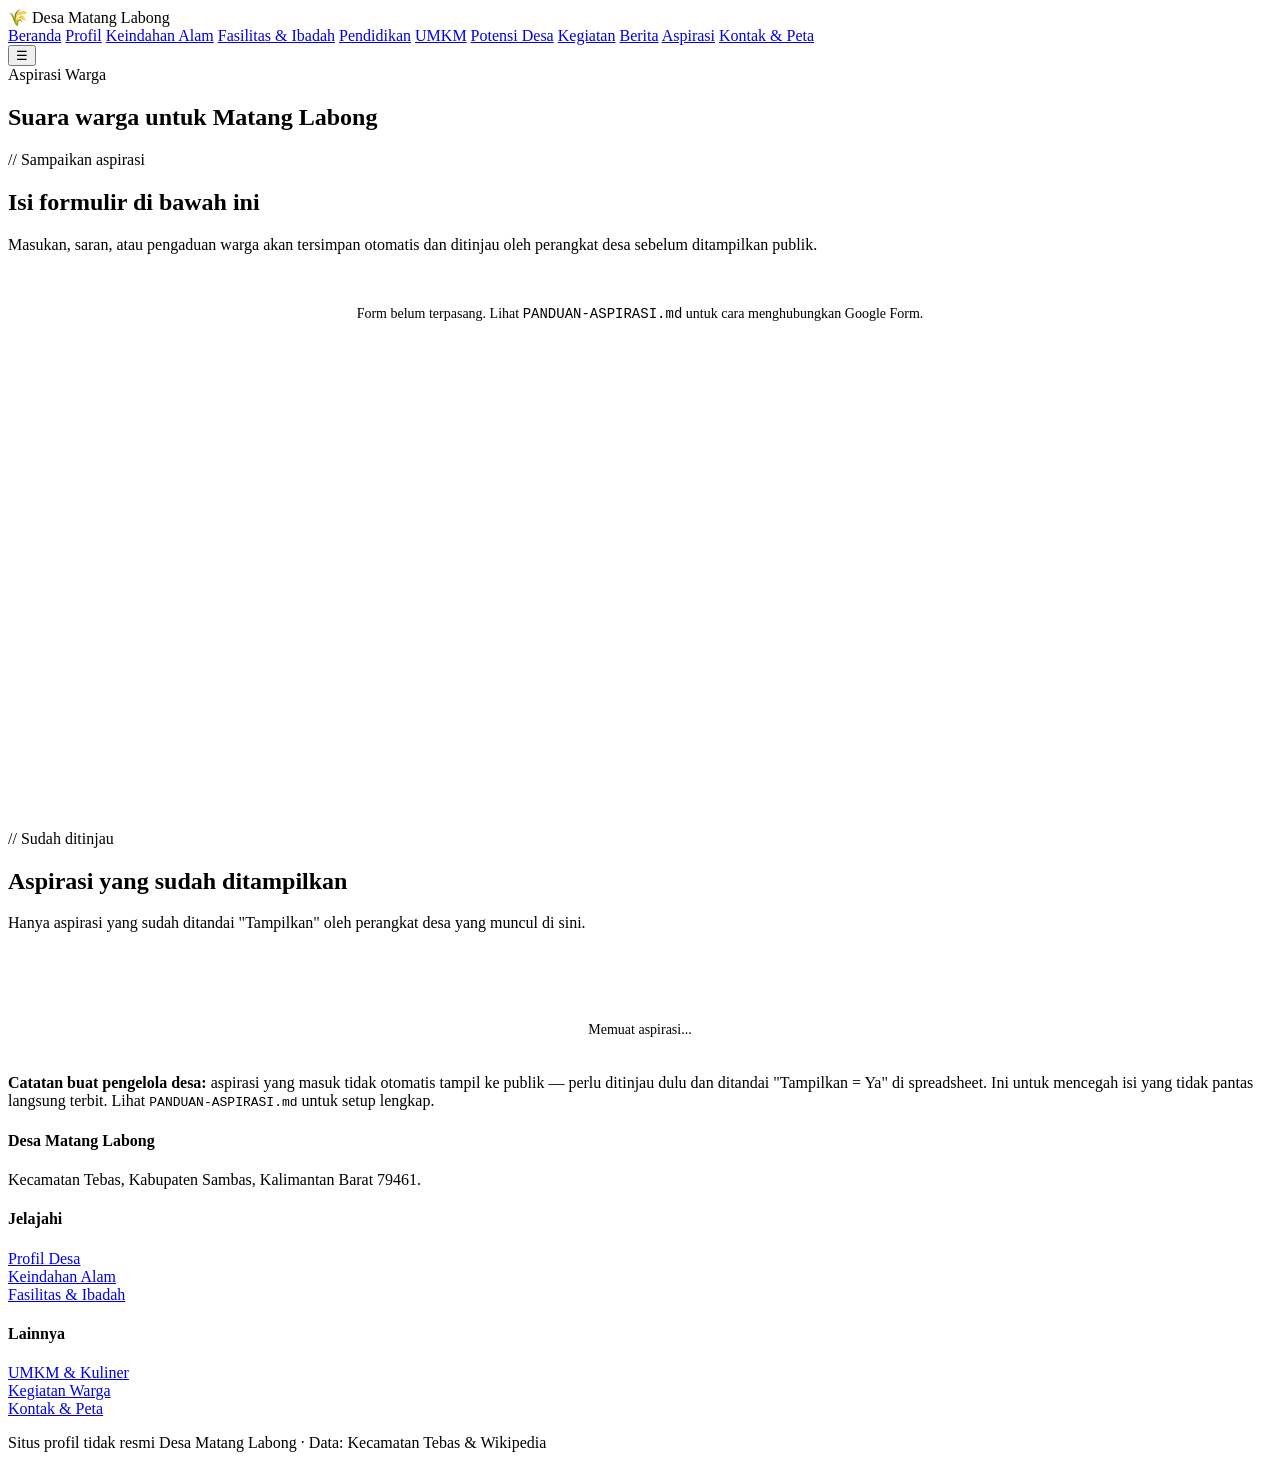
==== aspirasi.html @ 997952d2 "Add files via upload" ====
<!DOCTYPE html>
<html lang="id">
<head>
<meta charset="UTF-8">
<meta name="viewport" content="width=device-width, initial-scale=1.0">
<title>Aspirasi Warga — Desa Matang Labong</title>
<meta name="description" content="Sampaikan aspirasi, masukan, atau pengaduan untuk Desa Matang Labong.">
<link rel="preconnect" href="https://fonts.googleapis.com">
<link href="https://fonts.googleapis.com/css2?family=Arvo:wght@400;700&family=Mulish:wght@400;500;600;700;800&family=IBM+Plex+Mono:wght@400;500;600&display=swap" rel="stylesheet">
<link rel="stylesheet" href="assets/style.css">
<style>
  .form-embed{
    width:100%; min-height:560px; border:1px solid var(--line); border-radius:var(--radius);
    overflow:hidden; box-shadow:var(--shadow); background:var(--surface);
  }
  .form-embed iframe{ width:100%; height:560px; border:0; display:block; }
  .aspirasi-card{
    background:var(--surface); border:1px solid var(--line); border-radius:var(--radius);
    padding:20px; box-shadow:var(--shadow); margin-bottom:16px;
    transition:transform .25s ease, box-shadow .25s ease;
  }
  .aspirasi-card:hover{ transform:translateY(-4px); box-shadow:0 18px 34px rgba(43,74,46,0.2); }
  .aspirasi-meta{ display:flex; gap:8px; align-items:center; flex-wrap:wrap; }
  .aspirasi-date{ font-family:var(--mono); font-size:11px; color:var(--rust); font-weight:600; text-transform:uppercase; }
  .aspirasi-cat{
    font-family:var(--mono); font-size:10px; font-weight:700; background:var(--paper-2); color:var(--green-deep);
    padding:3px 9px; border-radius:20px; text-transform:uppercase;
  }
  .aspirasi-name{ font-family:var(--display); font-size:16px; color:var(--green-deep); font-weight:700; margin-top:8px; }
  .aspirasi-body{ color:var(--muted); font-size:14px; margin-top:6px; white-space:pre-line; }
  .aspirasi-state{ text-align:center; padding:36px 20px; color:var(--muted); font-size:14px; }
  .aspirasi-state .spinner{
    width:26px; height:26px; border:3px solid var(--line); border-top-color:var(--rust);
    border-radius:50%; margin:0 auto 12px; animation:spin 0.8s linear infinite;
  }
  @keyframes spin{ to{ transform:rotate(360deg); } }
  @media (prefers-reduced-motion: reduce){ .aspirasi-state .spinner{ animation:none; } }
</style>
</head>
<body>
<div class="bg-texture" aria-hidden="true"></div>

<header class="navbar">
  <div class="nav-inner">
    <div class="brand"><span class="leaf">🌾</span> Desa Matang Labong</div>
    <nav class="links" id="navLinks">
      <a href="index.html">Beranda</a>
      <a href="profil.html">Profil</a>
      <a href="keindahan.html">Keindahan Alam</a>
      <a href="fasilitas.html">Fasilitas &amp; Ibadah</a>
      <a href="pendidikan.html">Pendidikan</a>
      <a href="umkm.html">UMKM</a>
      <a href="potensi.html">Potensi Desa</a>
      <a href="kegiatan.html">Kegiatan</a>
      <a href="berita.html">Berita</a>
      <a href="aspirasi.html" class="active">Aspirasi</a>
      <a href="kontak.html">Kontak &amp; Peta</a>
    </nav>
    <button class="menu-btn" id="menuBtn" aria-label="Buka menu">☰</button>
  </div>
</header>

<section class="hero small" style="background-image:url('assets/kantor-desa.jpg');">
  <div class="hero-inner">
    <div class="hero-kicker">Aspirasi Warga</div>
    <h1>Suara warga untuk Matang Labong</h1>
  </div>
</section>

<section>
  <div class="wrap reveal">
    <div class="section-head">
      <div class="eyebrow">// Sampaikan aspirasi</div>
      <h2 class="title">Isi formulir di bawah ini</h2>
      <p class="section-sub">Masukan, saran, atau pengaduan warga akan tersimpan otomatis dan ditinjau oleh perangkat desa sebelum ditampilkan publik.</p>
    </div>

    <div class="form-embed" id="formEmbedWrap">
      <div class="aspirasi-state">
        Form belum terpasang. Lihat <code>PANDUAN-ASPIRASI.md</code> untuk cara menghubungkan Google Form.
      </div>
    </div>
  </div>
</section>

<section style="padding-top:0;">
  <div class="wrap reveal">
    <div class="section-head">
      <div class="eyebrow">// Sudah ditinjau</div>
      <h2 class="title">Aspirasi yang sudah ditampilkan</h2>
      <p class="section-sub">Hanya aspirasi yang sudah ditandai "Tampilkan" oleh perangkat desa yang muncul di sini.</p>
    </div>

    <div id="aspirasiList">
      <div class="aspirasi-state">
        <div class="spinner"></div>
        Memuat aspirasi...
      </div>
    </div>
  </div>
</section>

<section style="padding-top:0;">
  <div class="wrap reveal">
    <div class="note-box">
      <b>Catatan buat pengelola desa:</b> aspirasi yang masuk tidak otomatis tampil ke publik — perlu ditinjau dulu dan ditandai "Tampilkan = Ya" di spreadsheet. Ini untuk mencegah isi yang tidak pantas langsung terbit. Lihat <code>PANDUAN-ASPIRASI.md</code> untuk setup lengkap.
    </div>
  </div>
</section>

<footer>
  <div class="wrap footer-grid">
    <div>
      <h4>Desa Matang Labong</h4>
      <p>Kecamatan Tebas, Kabupaten Sambas, Kalimantan Barat 79461.</p>
    </div>
    <div>
      <h4>Jelajahi</h4>
      <p><a href="profil.html">Profil Desa</a><br><a href="keindahan.html">Keindahan Alam</a><br><a href="fasilitas.html">Fasilitas &amp; Ibadah</a></p>
    </div>
    <div>
      <h4>Lainnya</h4>
      <p><a href="umkm.html">UMKM &amp; Kuliner</a><br><a href="kegiatan.html">Kegiatan Warga</a><br><a href="kontak.html">Kontak &amp; Peta</a></p>
    </div>
  </div>
  <div class="footer-bottom">Situs profil tidak resmi Desa Matang Labong · Data: Kecamatan Tebas &amp; Wikipedia</div>
</footer>

<script src="assets/main.js"></script>
<script src="assets/aspirasi.js"></script>
</body>
</html>
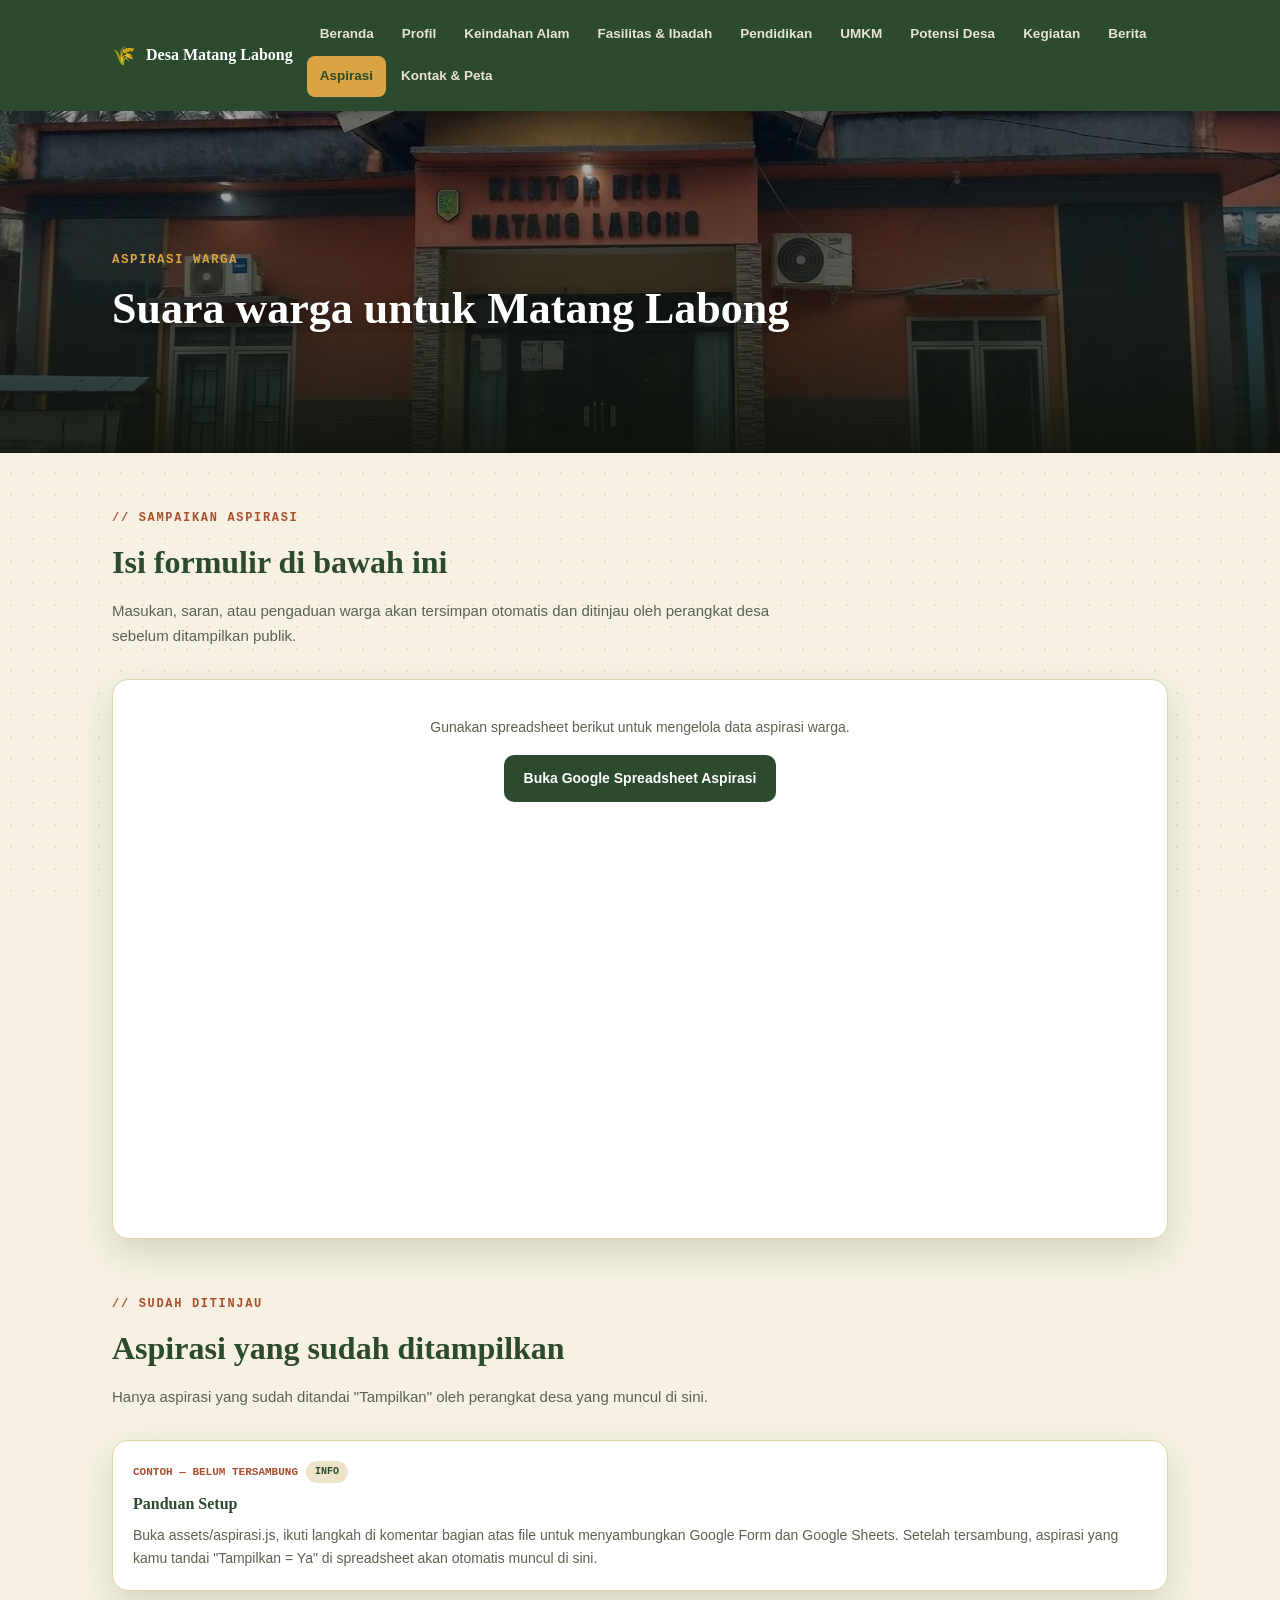
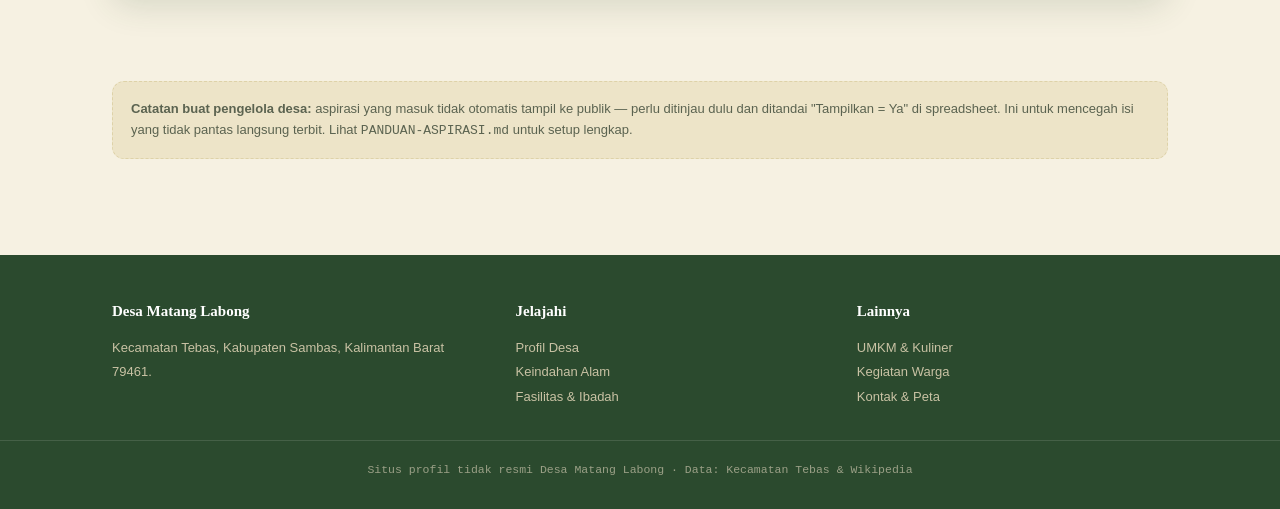
==== commit fa39fc3a: "Rename aspirasi_baru.html to aspirasi.html" ====
--- a/aspirasi.html
+++ b/aspirasi.html
@@ -77,7 +77,12 @@
 
     <div class="form-embed" id="formEmbedWrap">
       <div class="aspirasi-state">
-        Form belum terpasang. Lihat <code>PANDUAN-ASPIRASI.md</code> untuk cara menghubungkan Google Form.
+        <p style="margin-bottom:16px;">Gunakan spreadsheet berikut untuk mengelola data aspirasi warga.</p>
+        <a href="https://docs.google.com/spreadsheets/d/1eP-ZdWYsu3sFUCwNhureog4_S1X55Tnd3Fib_TiGa-k/edit?usp=drivesdk"
+           target="_blank" rel="noopener noreferrer"
+           style="display:inline-block;padding:12px 20px;background:var(--green-deep);color:#fff;border-radius:10px;text-decoration:none;font-weight:700;">
+          Buka Google Spreadsheet Aspirasi
+        </a>
       </div>
     </div>
   </div>
--- a/assets/style.css
+++ b/assets/style.css
@@ -0,0 +1,310 @@
+/* ===========================================================
+   Desa Matang Labong — shared stylesheet
+   Signature: "papan penunjuk" (signpost board) cards, echoing
+   the hand-painted signboards seen throughout the village.
+   =========================================================== */
+
+:root{
+  --paper:#F6F1E2;
+  --paper-2:#EDE4C8;
+  --surface:#FFFFFF;
+  --ink:#23301D;
+  --muted:#5B6350;
+  --green-deep:#2B4A2E;
+  --green-mid:#4B7A45;
+  --rust:#A9502E;
+  --gold:#D9A441;
+  --river:#7C6A4E;
+  --line:#DED2A8;
+  --shadow:0 14px 34px rgba(43,74,46,0.16);
+  --radius:16px;
+  --display:'Arvo', serif;
+  --body:'Mulish', sans-serif;
+  --mono:'IBM Plex Mono', monospace;
+}
+
+*{box-sizing:border-box; margin:0; padding:0;}
+html{scroll-behavior:smooth;}
+body{
+  background:var(--paper);
+  color:var(--ink);
+  font-family:var(--body);
+  line-height:1.65;
+  overflow-x:hidden;
+}
+@media (prefers-reduced-motion: reduce){
+  *{animation-duration:0.001ms !important; animation-iteration-count:1 !important; transition-duration:0.001ms !important; scroll-behavior:auto !important;}
+}
+a{color:inherit; text-decoration:none;}
+img{max-width:100%; display:block;}
+.wrap{max-width:1100px; margin:0 auto; padding:0 22px;}
+button{font-family:inherit; cursor:pointer;}
+ul{list-style:none;}
+
+/* subtle woven-paper texture */
+.bg-texture{
+  position:fixed; inset:0; z-index:-1; opacity:0.5;
+  background-image:radial-gradient(var(--line) 1px, transparent 1px);
+  background-size:22px 22px;
+}
+
+/* ===== NAVBAR (wooden plank strip) ===== */
+header.navbar{
+  position:sticky; top:0; z-index:100;
+  background:var(--green-deep);
+  box-shadow:0 4px 14px rgba(0,0,0,0.18);
+}
+.nav-inner{
+  max-width:1100px; margin:0 auto; padding:14px 22px;
+  display:flex; align-items:center; justify-content:space-between; gap:14px;
+}
+.brand{
+  display:flex; align-items:center; gap:10px;
+  font-family:var(--display); font-weight:700; font-size:16px; color:#fff;
+  white-space:nowrap;
+}
+.brand .leaf{ font-size:19px; }
+nav.links{ display:flex; flex-wrap:wrap; gap:2px; }
+nav.links a{
+  padding:9px 13px; border-radius:8px; color:#E9E4CF;
+  font-size:13.5px; font-weight:700; transition:all .2s ease;
+}
+nav.links a:hover, nav.links a:focus-visible{ background:rgba(255,255,255,0.12); color:#fff; }
+nav.links a.active{ background:var(--gold); color:var(--green-deep); }
+.menu-btn{ display:none; background:none; border:none; color:#fff; font-size:22px; }
+
+@media (max-width:820px){
+  nav.links{
+    position:fixed; top:60px; left:0; right:0; z-index:99;
+    background:var(--green-deep); flex-direction:column; padding:8px 14px 16px;
+    transform:translateY(-130%); transition:transform .3s ease;
+  }
+  nav.links.open{ transform:translateY(0); }
+  nav.links a{ padding:12px 14px; }
+  .menu-btn{ display:block; }
+}
+
+/* ===== HERO ===== */
+.hero{
+  position:relative; min-height:88vh;
+  display:flex; align-items:flex-end;
+  background-size:cover; background-position:center;
+  overflow:hidden;
+}
+.hero-bg{
+  position:absolute; inset:-6%; background-size:cover; background-position:center;
+  will-change:transform; transform:scale(1.08);
+}
+.hero::after{
+  content:''; position:absolute; inset:0; z-index:0;
+  background:linear-gradient(180deg, rgba(19,26,17,0.25) 0%, rgba(19,26,17,0.55) 55%, rgba(15,20,13,0.92) 100%);
+}
+.hero-inner{ position:relative; z-index:1; padding:60px 22px 64px; max-width:1100px; margin:0 auto; width:100%; }
+.hero-kicker{
+  font-family:var(--mono); font-size:12.5px; letter-spacing:0.12em; text-transform:uppercase;
+  color:var(--gold); font-weight:600; margin-bottom:14px;
+  opacity:0; transform:translateY(14px);
+  animation:heroUp .8s cubic-bezier(.16,1,.3,1) .15s forwards;
+}
+.hero h1{
+  font-family:var(--display); font-weight:700; color:#fff;
+  font-size:clamp(34px,6.4vw,64px); line-height:1.08; max-width:820px;
+  text-shadow:0 4px 24px rgba(0,0,0,0.35);
+  overflow:hidden;
+}
+.hero h1 .line{
+  display:block; overflow:hidden;
+}
+.hero h1 .line span{
+  display:block; opacity:0; transform:translateY(110%);
+  animation:heroUp .9s cubic-bezier(.16,1,.3,1) forwards;
+}
+.hero h1 .line:nth-child(1) span{ animation-delay:.28s; }
+.hero h1 .line:nth-child(2) span{ animation-delay:.4s; }
+.hero p.lead{
+  color:#EFE9D4; font-size:16.5px; max-width:580px; margin-top:18px;
+  opacity:0; transform:translateY(14px);
+  animation:heroUp .8s cubic-bezier(.16,1,.3,1) .62s forwards;
+}
+@keyframes heroUp{ to{ opacity:1; transform:translateY(0); } }
+.scroll-cue{
+  position:absolute; left:50%; bottom:26px; transform:translateX(-50%); z-index:1;
+  display:flex; flex-direction:column; align-items:center; gap:6px;
+  opacity:0; animation:heroUp .8s ease .9s forwards;
+}
+.scroll-cue .dot{
+  width:22px; height:36px; border:1.5px solid rgba(255,255,255,0.55); border-radius:20px;
+  position:relative;
+}
+.scroll-cue .dot::before{
+  content:''; position:absolute; top:6px; left:50%; width:3px; height:7px; margin-left:-1.5px;
+  background:#fff; border-radius:3px;
+  animation:scrollDot 1.8s ease infinite;
+}
+@keyframes scrollDot{ 0%{ opacity:1; transform:translateY(0); } 70%{ opacity:0; transform:translateY(10px); } 100%{ opacity:0; } }
+.hero.small{ min-height:38vh; }
+.hero.small h1{ font-size:clamp(28px,4.6vw,44px); }
+@media (prefers-reduced-motion: reduce){
+  .hero-bg{ transform:none !important; }
+  .hero-kicker, .hero h1 .line span, .hero p.lead, .scroll-cue{ animation:none !important; opacity:1 !important; transform:none !important; }
+  .scroll-cue .dot::before{ animation:none !important; }
+}
+
+/* ===== SECTIONS ===== */
+section{ padding:56px 0; position:relative; }
+.section-head{ margin-bottom:30px; max-width:680px; }
+.eyebrow{
+  font-family:var(--mono); font-size:12px; letter-spacing:0.14em; text-transform:uppercase;
+  color:var(--rust); margin-bottom:8px; font-weight:600;
+}
+h2.title{
+  font-family:var(--display); font-weight:700;
+  font-size:clamp(24px,3.4vw,32px); color:var(--green-deep);
+}
+.section-sub{ color:var(--muted); margin-top:10px; font-size:15px; }
+
+.reveal{ opacity:0; transform:translateY(20px); transition:opacity .6s ease, transform .6s ease; }
+.reveal.is-visible{ opacity:1; transform:translateY(0); }
+
+/* ===== SIGNPOST CARD (signature element) ===== */
+.signpost{
+  background:var(--surface);
+  border:1px solid var(--line);
+  border-radius:12px;
+  padding:20px 18px 18px;
+  position:relative;
+  box-shadow:var(--shadow);
+  transition:transform .3s ease, box-shadow .3s ease;
+}
+.signpost::before{
+  content:''; position:absolute; top:-9px; left:22px;
+  width:34px; height:14px; border-radius:3px;
+  background:var(--rust);
+}
+.signpost::after{
+  content:''; position:absolute; top:-4px; left:36px;
+  width:7px; height:7px; border-radius:50%;
+  background:var(--paper-2); border:1.5px solid var(--green-deep);
+}
+.signpost:hover{ transform:translateY(-5px); box-shadow:0 22px 40px rgba(43,74,46,0.24); }
+.signpost .place-photo{
+  width:100%; aspect-ratio:4/3; object-fit:cover; border-radius:8px; margin-bottom:14px;
+}
+.signpost h3{ font-family:var(--display); font-size:18px; color:var(--green-deep); font-weight:700; }
+.signpost .tag{
+  display:inline-block; font-family:var(--mono); font-size:10.5px; font-weight:600;
+  color:var(--rust); background:#F6E4DA; padding:3px 9px; border-radius:20px; margin-bottom:8px;
+  text-transform:uppercase; letter-spacing:0.04em;
+}
+.signpost p{ color:var(--muted); font-size:13.6px; margin-top:8px; }
+.maps-btn{
+  display:inline-flex; align-items:center; gap:6px; margin-top:14px;
+  font-family:var(--mono); font-size:12px; font-weight:700;
+  background:var(--green-deep); color:#fff; padding:9px 15px; border-radius:8px;
+  transition:all .2s ease;
+}
+.maps-btn:hover{ background:var(--rust); transform:translateY(-2px); box-shadow:0 10px 20px rgba(169,80,46,0.35); }
+
+.card-grid{
+  display:grid; grid-template-columns:repeat(auto-fit,minmax(250px,1fr)); gap:20px;
+}
+
+/* ===== Quick-nav cards (Beranda) ===== */
+.quick-grid{
+  display:grid; grid-template-columns:repeat(auto-fit,minmax(220px,1fr)); gap:18px;
+}
+.quick-card{
+  background:var(--surface); border:1px solid var(--line); border-radius:var(--radius);
+  padding:24px 20px; text-align:left; box-shadow:var(--shadow);
+  transition:transform .3s ease, box-shadow .3s ease, border-color .3s ease;
+  display:block;
+}
+.quick-card:hover{ transform:translateY(-6px); box-shadow:0 22px 44px rgba(43,74,46,0.22); border-color:var(--gold); }
+.quick-card .ic{ font-size:26px; margin-bottom:10px; display:block; }
+.quick-card h3{ font-family:var(--display); font-size:16.5px; color:var(--green-deep); }
+.quick-card p{ color:var(--muted); font-size:13px; margin-top:6px; }
+
+/* ===== Stats (Profil page) ===== */
+.stat-grid{
+  display:grid; grid-template-columns:repeat(auto-fit,minmax(150px,1fr)); gap:14px;
+}
+.stat-box{
+  background:var(--surface); border:1px solid var(--line); border-radius:12px;
+  padding:18px; text-align:center;
+}
+.stat-box .num{ font-family:var(--display); font-size:28px; color:var(--green-deep); font-weight:700; }
+.stat-box .lbl{ font-family:var(--mono); font-size:11px; color:var(--muted); text-transform:uppercase; letter-spacing:0.04em; margin-top:4px; }
+
+.info-table{ width:100%; border-collapse:collapse; }
+.info-table tr{ border-top:1px dashed var(--line); }
+.info-table tr:first-child{ border-top:none; }
+.info-table td{ padding:12px 4px; font-size:14.5px; }
+.info-table td:first-child{ font-family:var(--mono); font-size:12px; color:var(--muted); text-transform:uppercase; letter-spacing:0.03em; width:38%; }
+.info-table td:last-child{ font-weight:700; color:var(--ink); }
+
+.dusun-grid{ display:grid; grid-template-columns:repeat(auto-fit,minmax(160px,1fr)); gap:12px; }
+.dusun-chip{
+  background:var(--paper-2); border:1px solid var(--line); border-radius:10px;
+  padding:14px 16px; font-weight:700; font-size:14px; color:var(--green-deep);
+  display:flex; align-items:center; gap:8px;
+}
+.dusun-chip .n{ font-family:var(--mono); font-size:11px; color:var(--rust); }
+
+.note-box{
+  border:1.5px dashed var(--line); border-radius:12px; padding:16px 18px;
+  color:var(--muted); font-size:13px; margin-top:18px; background:var(--paper-2);
+}
+
+/* ===== Gallery / lightbox ===== */
+.gallery{ columns:2 240px; column-gap:16px; }
+@media (min-width:640px){ .gallery{ columns:3 240px; } }
+.gallery figure{
+  border-radius:10px; overflow:hidden; position:relative; cursor:pointer;
+  border:1px solid var(--line); background:var(--surface);
+  break-inside:avoid; margin-bottom:16px; display:inline-block; width:100%;
+  transition:transform .3s ease, box-shadow .3s ease;
+}
+.gallery figure:hover{ transform:translateY(-5px); box-shadow:var(--shadow); }
+.gallery img{ width:100%; height:auto; display:block; transition:transform .4s ease; }
+.gallery figure:hover img{ transform:scale(1.06); }
+.gallery figcaption{
+  position:absolute; left:0; right:0; bottom:0; padding:10px 12px;
+  background:linear-gradient(transparent, rgba(35,48,29,0.85));
+  color:#fff; font-size:12.5px; font-weight:700;
+}
+.lightbox{
+  position:fixed; inset:0; background:rgba(20,26,16,0.92); display:none;
+  align-items:center; justify-content:center; z-index:200; padding:24px;
+}
+.lightbox.open{ display:flex; }
+.lightbox img{ max-width:min(90vw,780px); max-height:82vh; border-radius:10px; }
+.lightbox .close{
+  position:absolute; top:20px; right:24px; color:#fff; font-size:30px; background:none; border:none;
+}
+
+/* ===== Footer ===== */
+footer{
+  background:var(--green-deep); color:#D9D2B4; margin-top:40px;
+  padding:44px 0 30px;
+}
+.footer-grid{
+  display:grid; grid-template-columns:1.2fr 1fr 1fr; gap:30px;
+}
+footer h4{ font-family:var(--display); color:#fff; font-size:15px; margin-bottom:12px; }
+footer p, footer a{ font-size:13px; color:#C9C2A4; line-height:1.9; }
+footer a:hover{ color:var(--gold); }
+.footer-bottom{
+  margin-top:30px; padding-top:20px; border-top:1px solid rgba(255,255,255,0.12);
+  font-family:var(--mono); font-size:11.5px; color:#9BA087; text-align:center;
+}
+@media (max-width:700px){ .footer-grid{ grid-template-columns:1fr; } }
+
+/* utility */
+.two-col{ display:grid; grid-template-columns:1.1fr 0.9fr; gap:30px; align-items:start; }
+@media (max-width:820px){ .two-col{ grid-template-columns:1fr; } }
+.btn-outline{
+  display:inline-flex; align-items:center; gap:8px; margin-top:6px;
+  border:1.5px solid var(--green-deep); color:var(--green-deep); font-weight:700; font-size:13px;
+  padding:11px 18px; border-radius:9px; transition:all .2s ease;
+}
+.btn-outline:hover{ background:var(--green-deep); color:#fff; }
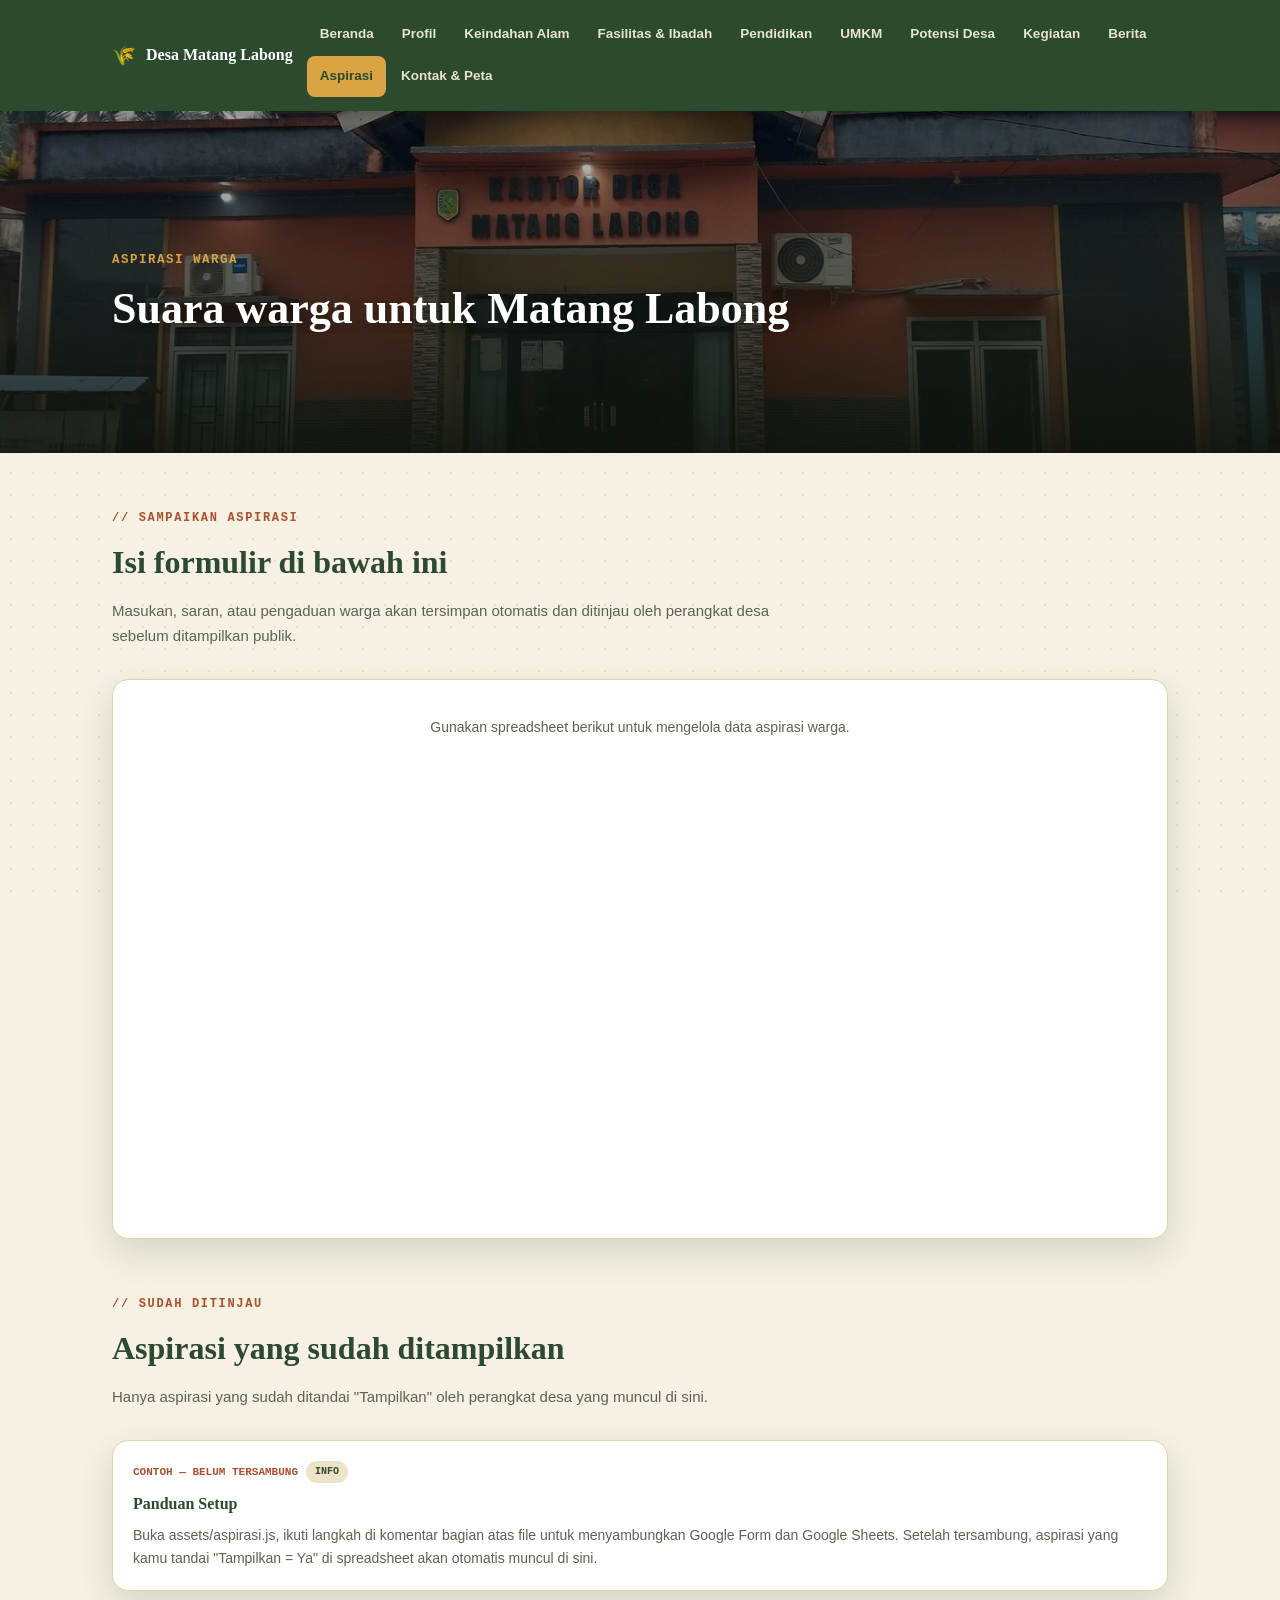
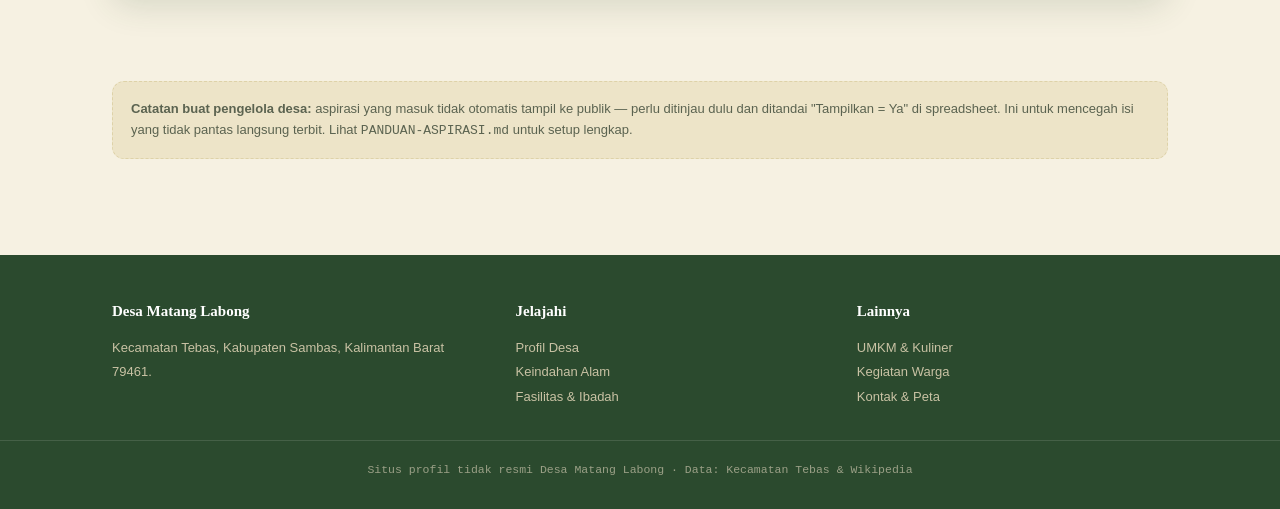
==== commit dbeebafd: "Rename aspirasi_tanpa_spreadsheet.html to aspirasi.html" ====
--- a/aspirasi.html
+++ b/aspirasi.html
@@ -78,11 +78,7 @@
     <div class="form-embed" id="formEmbedWrap">
       <div class="aspirasi-state">
         <p style="margin-bottom:16px;">Gunakan spreadsheet berikut untuk mengelola data aspirasi warga.</p>
-        <a href="https://docs.google.com/spreadsheets/d/1eP-ZdWYsu3sFUCwNhureog4_S1X55Tnd3Fib_TiGa-k/edit?usp=drivesdk"
-           target="_blank" rel="noopener noreferrer"
-           style="display:inline-block;padding:12px 20px;background:var(--green-deep);color:#fff;border-radius:10px;text-decoration:none;font-weight:700;">
-          Buka Google Spreadsheet Aspirasi
-        </a>
+        
       </div>
     </div>
   </div>
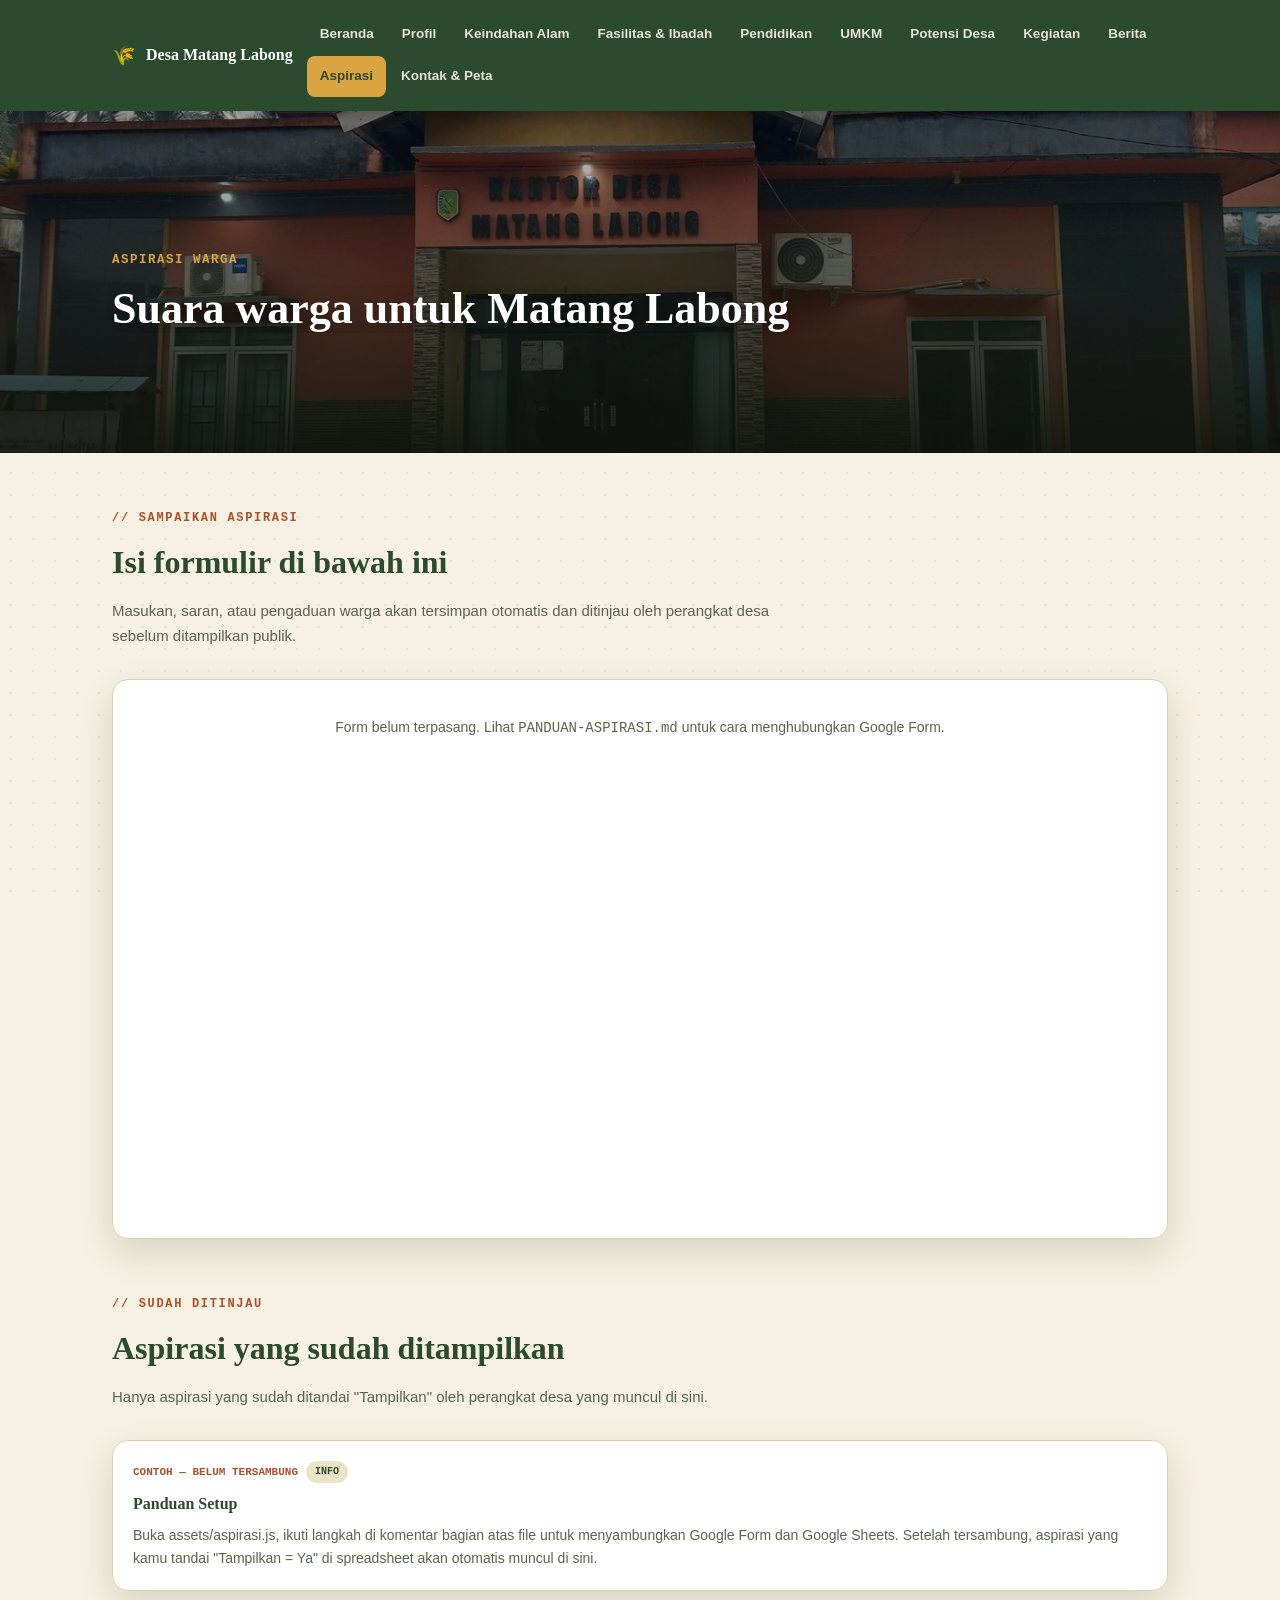
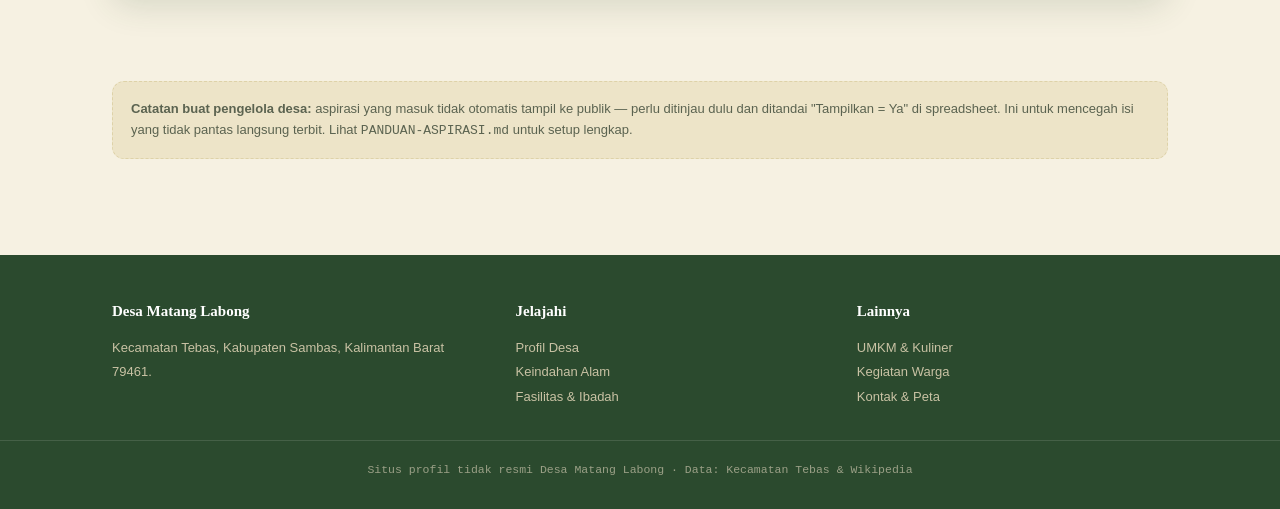
==== commit f0354069: "Add files via upload" ====
--- a/aspirasi.html
+++ b/aspirasi.html
@@ -77,8 +77,7 @@
 
     <div class="form-embed" id="formEmbedWrap">
       <div class="aspirasi-state">
-        <p style="margin-bottom:16px;">Gunakan spreadsheet berikut untuk mengelola data aspirasi warga.</p>
-        
+        Form belum terpasang. Lihat <code>PANDUAN-ASPIRASI.md</code> untuk cara menghubungkan Google Form.
       </div>
     </div>
   </div>
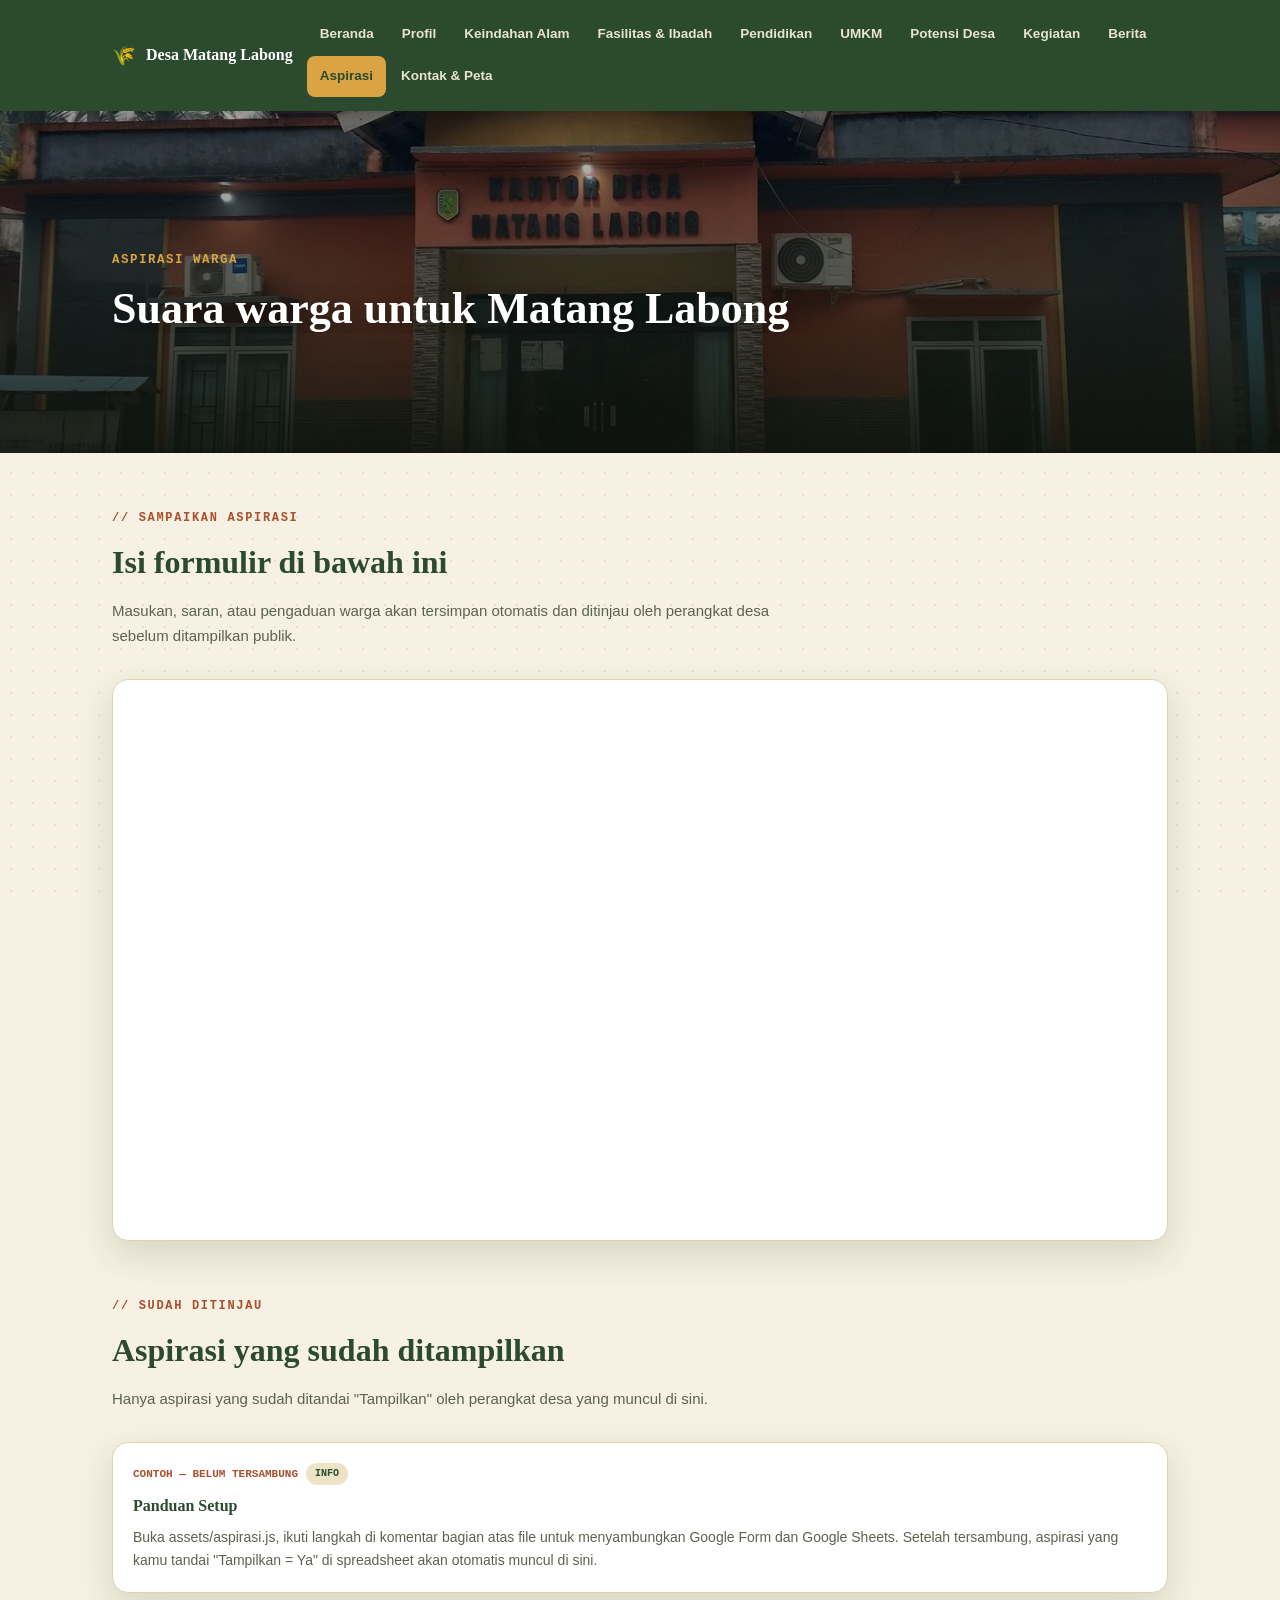
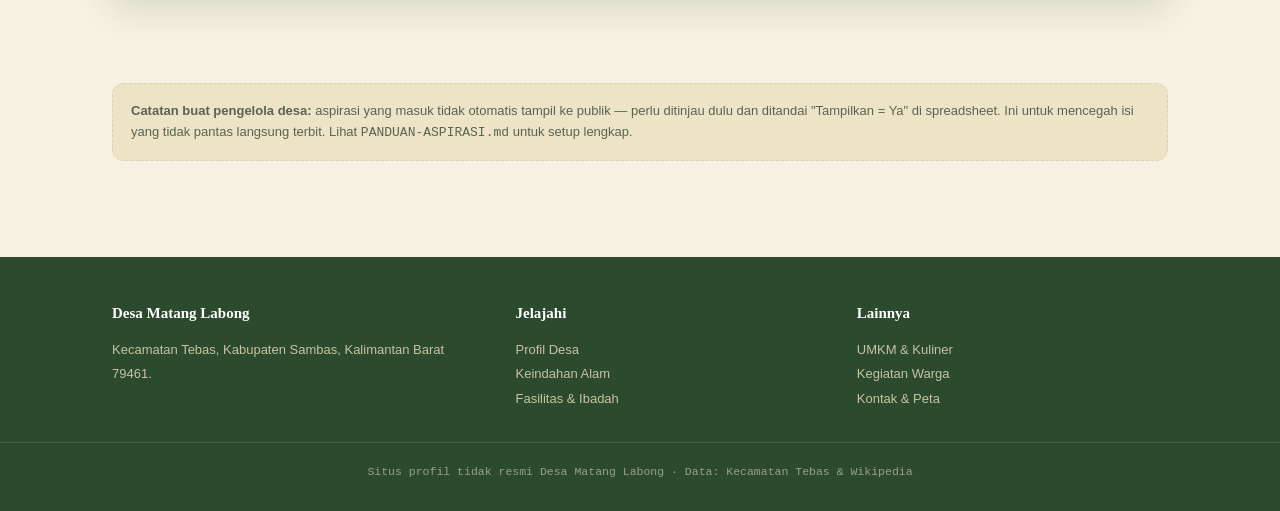
==== commit c829c17a: "Update aspirasi.html" ====
--- a/aspirasi.html
+++ b/aspirasi.html
@@ -76,10 +76,9 @@
     </div>
 
     <div class="form-embed" id="formEmbedWrap">
-      <div class="aspirasi-state">
-        Form belum terpasang. Lihat <code>PANDUAN-ASPIRASI.md</code> untuk cara menghubungkan Google Form.
-      </div>
+  <iframe src="https://docs.google.com/spreadsheets/d/1eP-ZdWYsu3sFUCwNhureog4_S1X55Tnd3Fib_TiGa-k/edit?usp=drivesdk?embedded=true"></iframe>
     </div>
+    
   </div>
 </section>
 
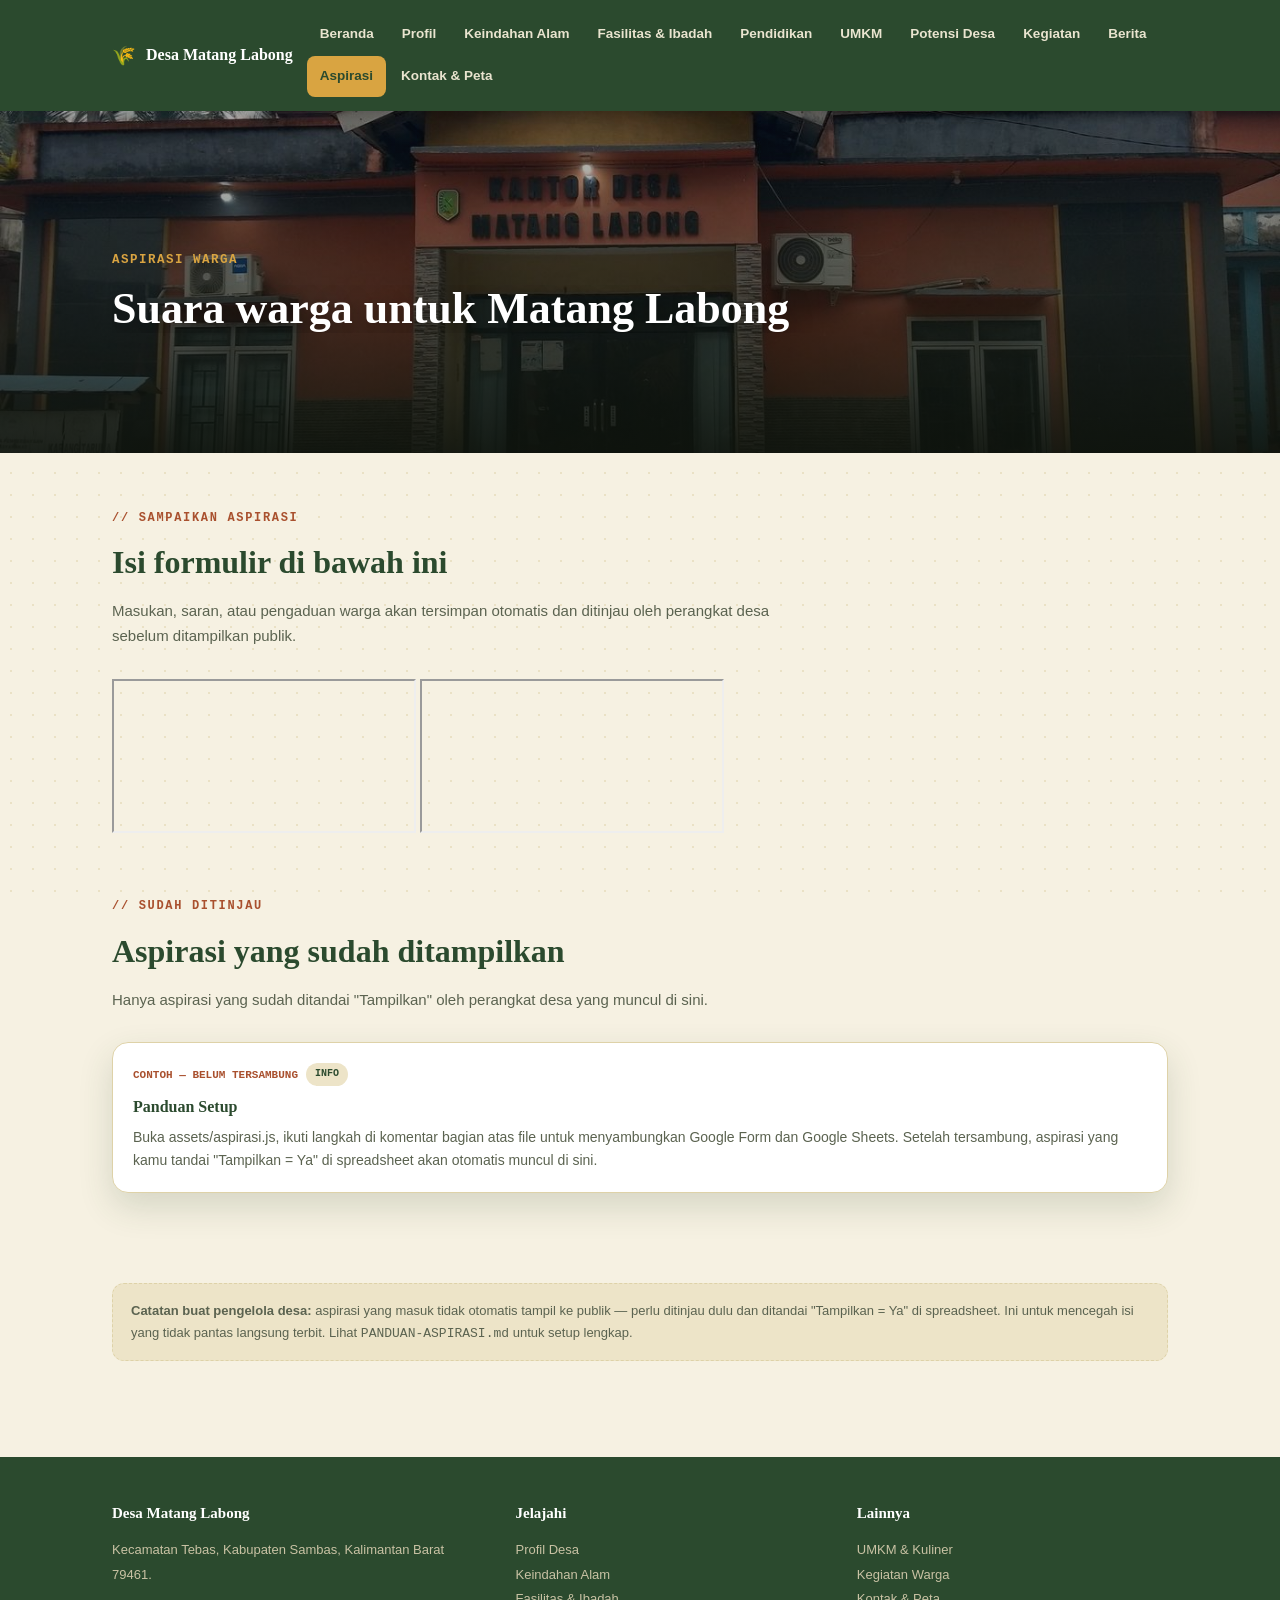
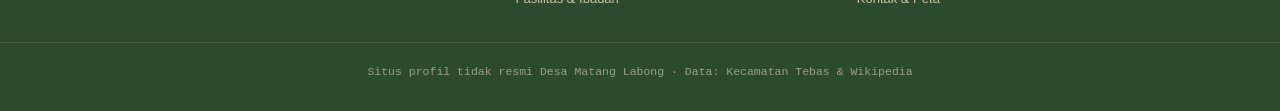
==== commit b6ddb1fe: "Update aspirasi.html" ====
--- a/aspirasi.html
+++ b/aspirasi.html
@@ -75,7 +75,7 @@
       <p class="section-sub">Masukan, saran, atau pengaduan warga akan tersimpan otomatis dan ditinjau oleh perangkat desa sebelum ditampilkan publik.</p>
     </div>
 
-    <div class="form-embed" id="formEmbedWrap">
+    <iframe src="https://docs.google.com/forms/d/e/1FAIpQLSdUXALYdIt1lFlm7Z1Nwyd97mRfHT2_cnB8PDtXYkyxDxglxw/viewform?usp=dialog?embedded=true"></iframe>
   <iframe src="https://docs.google.com/spreadsheets/d/1eP-ZdWYsu3sFUCwNhureog4_S1X55Tnd3Fib_TiGa-k/edit?usp=drivesdk?embedded=true"></iframe>
     </div>
     
